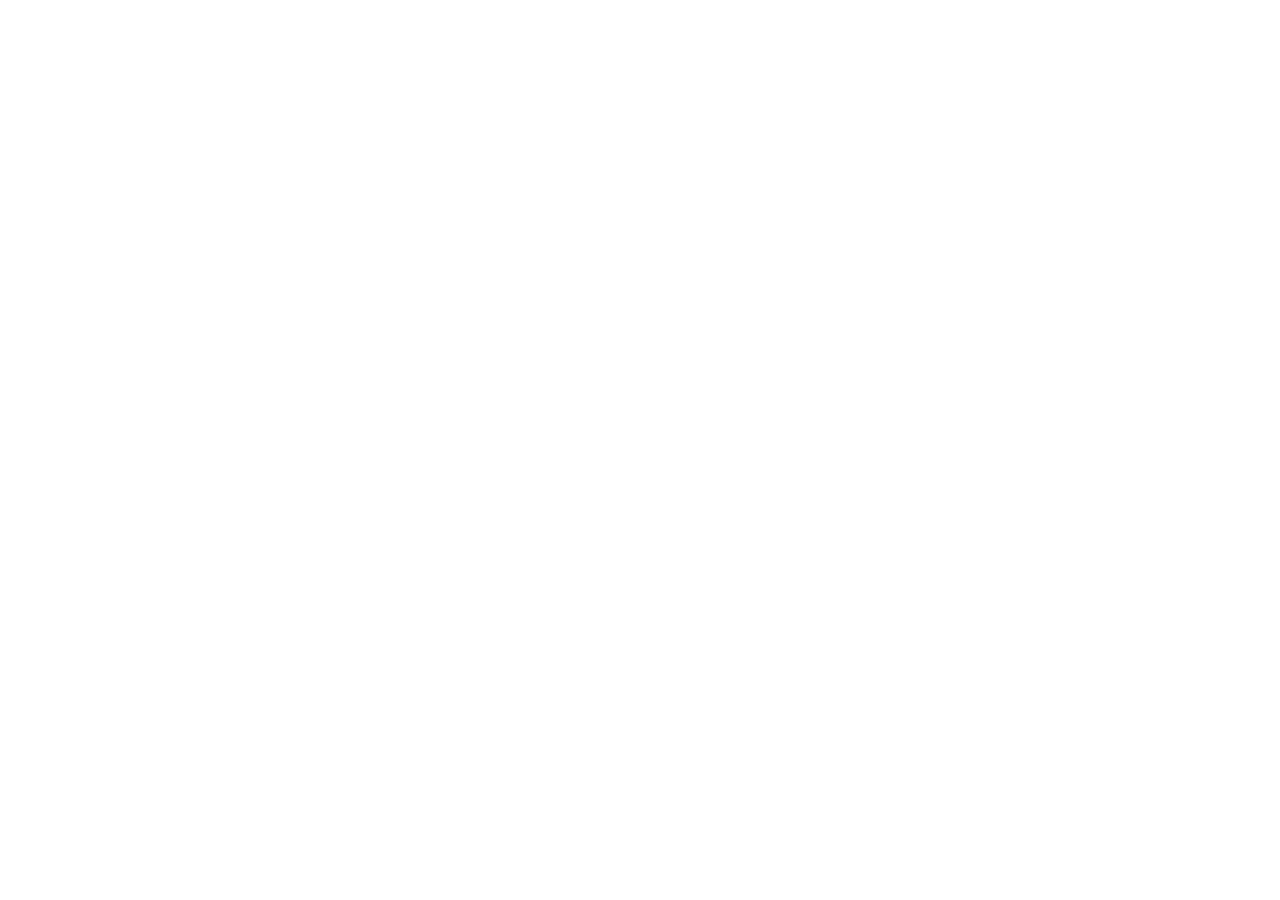
==== Digital Clock/index.html @ 90ce9547 "adding html file" ====
<!DOCTYPE html>
<html lang="en">
<head>
  <meta charset="UTF-8">
  <meta name="viewport" content="width=device-width, initial-scale=1.0">
  <link rel="stylesheet" href="app.css">
  <title>Digital Clock</title>
</head>
<body>
  <script src="script.js"></script>
</body>
</html>
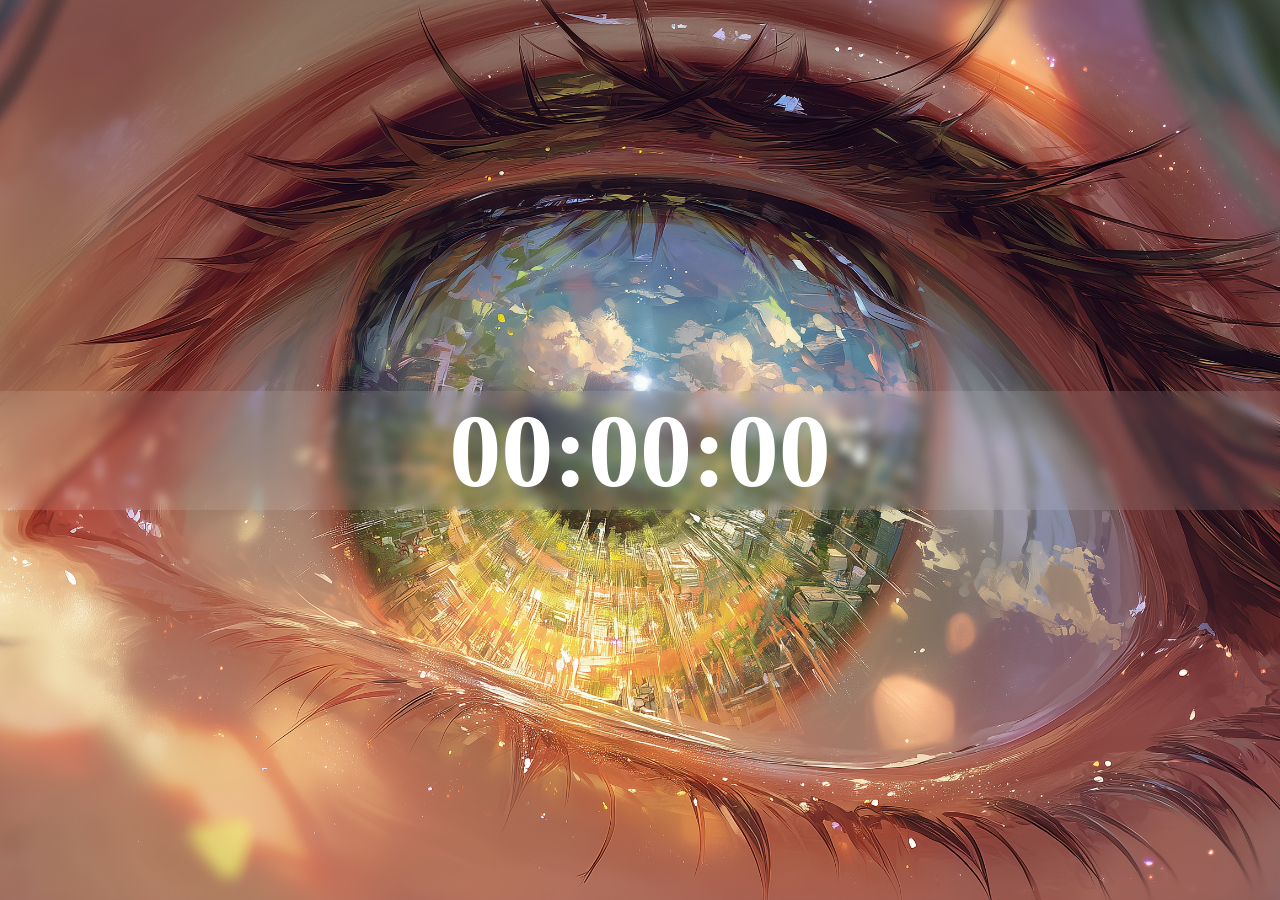
==== commit dd015678: "adding css to the digital clock" ====
--- a/Digital Clock/index.html
+++ b/Digital Clock/index.html
@@ -7,6 +7,9 @@
   <title>Digital Clock</title>
 </head>
 <body>
+  <div id="clock-container">
+    <div id="clock">00:00:00</div>
+  </div>
   <script src="script.js"></script>
 </body>
 </html>
--- a/Digital Clock/app.css
+++ b/Digital Clock/app.css
@@ -0,0 +1,25 @@
+body{
+  margin: 0;
+  background-image: url(eye.png);
+  background-position: center;
+  background-repeat: no-repeat;
+  background-size: cover;
+  background-attachment: fixed;
+  margin: 0;
+}
+#clock-container{
+  display: flex;
+  justify-content: center;
+  align-items: center;
+  height: 100vh;
+}
+#clock{
+  font-family: Cambria, Cochin, Georgia, Times, 'Times New Roman', serif;
+  font-size: 6.5rem;
+  text-align: center;
+  font-weight: bold;
+  color: white;
+  backdrop-filter: blur(5px);
+  background-color: hsla(0, 0%, 100%, 0.1);
+  width: 100%;
+}
